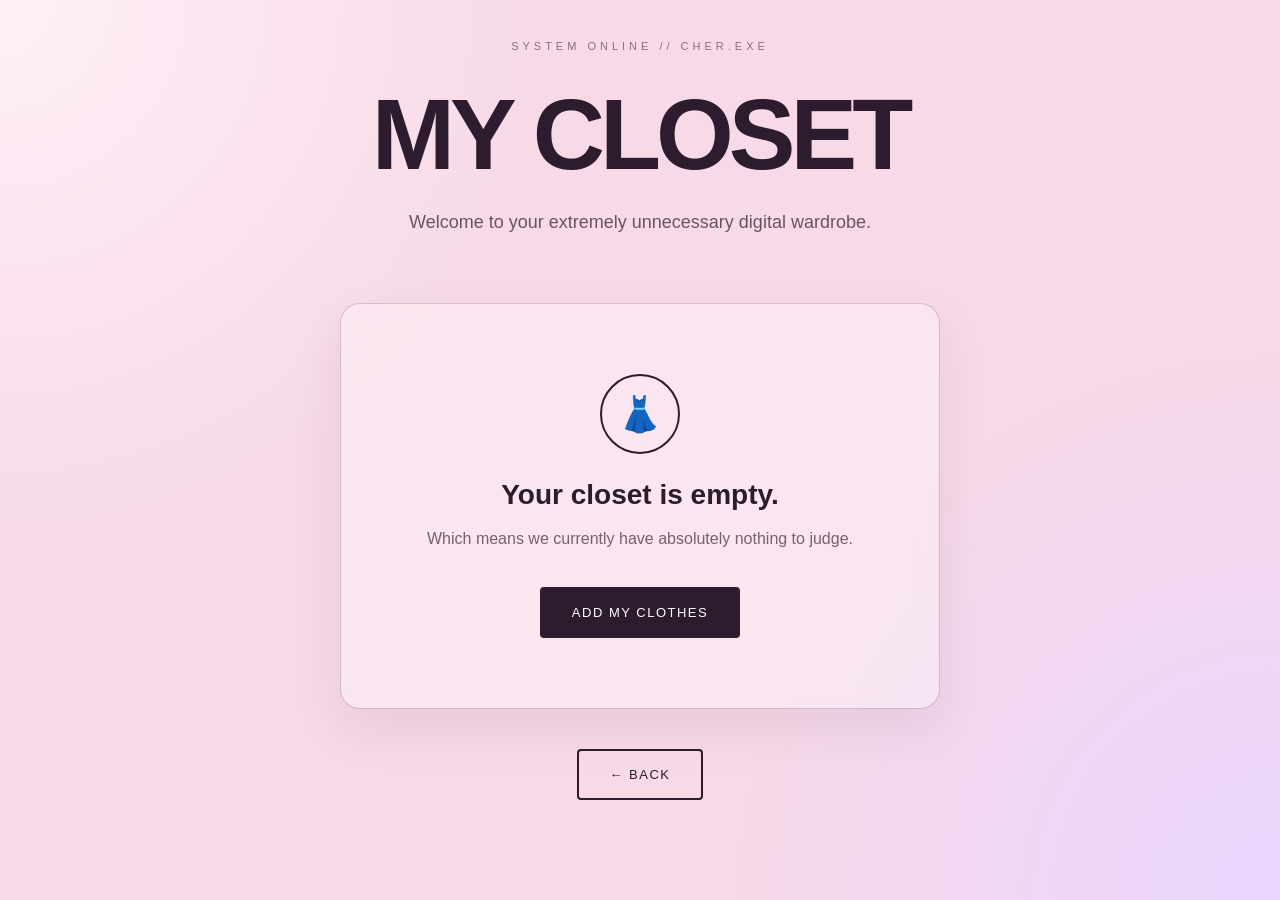
==== closet.html @ 3b0eb040 "updated the font size of the H1" ====
<!DOCTYPE html>
<html lang="en">
<head>
    <meta charset="UTF-8">
    <meta name="viewport" content="width=device-width, initial-scale=1.0">
    <title>CHER.EXE — My Closet</title>
    <link rel="stylesheet" href="style.css">
</head>
<body>
    <main class="closet-page">
        <p class="system-status">SYSTEM ONLINE // CHER.EXE</p>
        
        <h1>MY CLOSET</h1>
        
        <p class="closet-intro">
            Welcome to your extremely unnecessary digital wardrobe.
        </p>

        <div class="empty-closet">
            <div class="hanger">👗</div>
            <h2>Your closet is empty.</h2>
            <p>Which means we currently have absolutely nothing to judge.</p>
            <button onclick="addClothes()">ADD MY CLOTHES</button>
        </div>

        <button class="back-button" onclick="goBack()">← BACK</button>
    </main>

    <script src="script.js"></script>
</body>
</html>
---- style.css ----
* {
    box-sizing: border-box;
    margin: 0;
    padding: 0;
}

body {
    min-height: 100vh;
    background: 
        radial-gradient(circle at top left, #fff0f7, transparent 35%),
        radial-gradient(circle at bottom right, #e9d5ff, transparent 35%),
        #f7d9e8;
    color: #2d1b2e;
    font-family: Arial, sans-serif;
}

/* LANDING PAGE */

.hero {
    min-height: 100vh;
    display: flex;
    flex-direction: column;
    justify-content: center;
    align-items: center;
    text-align: center;
    padding: 40px;
}

.system-status {
    font-size: 11px;
    letter-spacing: 4px;
    opacity: 0.55;
    margin-bottom: 25px;
}

.hero h1 {
    font-size: clamp(70px, 15vw, 160px);
    letter-spacing: -9px;
    line-height: 0.85;
    animation: appear 1s ease;
}

.hero h1 span {
    font-weight: 300;
}

.tagline {
    margin-top: 35px;
    font-size: 20px;
    line-height: 1.6;
    opacity: 0.8;
}

button {
    margin-top: 35px;
    padding: 16px 30px;
    border: 2px solid #2d1b2e;
    border-radius: 4px;
    background: #2d1b2e;
    color: white;
    font-size: 13px;
    letter-spacing: 1.5px;
    cursor: pointer;
    transition: all 0.25s ease;
}

button:hover {
    transform: translateY(-4px);
    box-shadow: 0 10px 25px rgba(45, 27, 46, 0.2);
}

.quote {
    margin-top: 25px;
    font-style: italic;
    opacity: 0.5;
}

/* CLOSET PAGE */

.closet-page {
    min-height: 100vh;
    padding: 40px 8%;
    text-align: center;
}

.closet-page h1 {
    font-size: clamp(50px, 10vw, 100px);
    letter-spacing: -5px;
    margin-top: 20px;
}

.closet-intro {
    margin-top: 20px;
    font-size: 18px;
    opacity: 0.7;
}

.empty-closet {
    max-width: 600px;
    margin: 70px auto 30px;
    padding: 70px 30px;
    border: 1px solid rgba(45, 27, 46, 0.2);
    border-radius: 20px;
    background: rgba(255, 255, 255, 0.35);
    backdrop-filter: blur(10px);
    box-shadow: 0 20px 50px rgba(45, 27, 46, 0.08);
}

.hanger {
    width: 80px;
    height: 80px;
    margin: 0 auto 25px;
    display: flex;
    justify-content: center;
    align-items: center;
    border: 2px solid #2d1b2e;
    border-radius: 50%;
    font-size: 35px;
}

.empty-closet h2 {
    font-size: 28px;
    margin-bottom: 15px;
}

.empty-closet p {
    line-height: 1.6;
    opacity: 0.65;
}

.back-button {
    background: transparent;
    color: #2d1b2e;
    margin-top: 10px;
}

/* ANIMATION */

@keyframes appear {
    from {
        opacity: 0;
        transform: translateY(20px);
    }
    to {
        opacity: 1;
        transform: translateY(0);
    }
}

/* MOBILE */

@media (max-width: 600px) {
    .hero {
        padding: 25px;
    }
    .hero h1 {
        letter-spacing: -5px;
    }
    .tagline {
        font-size: 17px;
    }
    .closet-page {
        padding: 40px 20px;
    }
    .empty-closet {
        margin-top: 45px;
        padding: 50px 20px;
    }
}
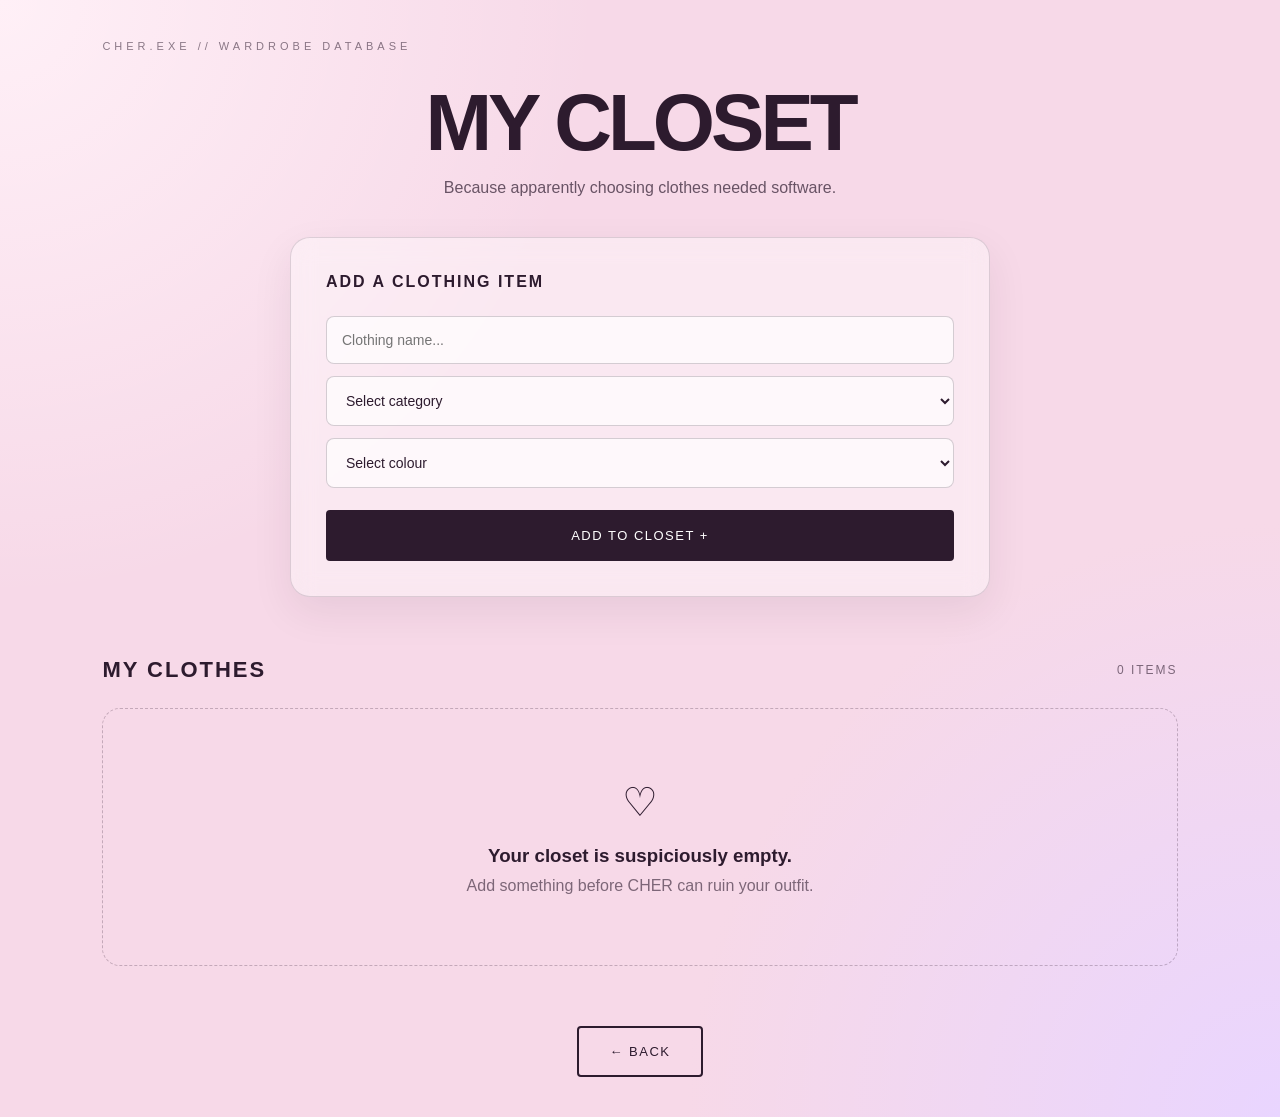
==== commit 754d331e: "Build CHER.EXE v0.3 digital wardrobe and localStorage management" ====
--- a/closet.html
+++ b/closet.html
@@ -1,31 +1,157 @@
 <!DOCTYPE html>
 <html lang="en">
+
 <head>
     <meta charset="UTF-8">
     <meta name="viewport" content="width=device-width, initial-scale=1.0">
+
     <title>CHER.EXE — My Closet</title>
+
     <link rel="stylesheet" href="style.css">
 </head>
+
 <body>
+
     <main class="closet-page">
-        <p class="system-status">SYSTEM ONLINE // CHER.EXE</p>
-        
-        <h1>MY CLOSET</h1>
-        
-        <p class="closet-intro">
-            Welcome to your extremely unnecessary digital wardrobe.
+
+        <p class="system-status">
+            CHER.EXE // WARDROBE DATABASE
         </p>
 
-        <div class="empty-closet">
-            <div class="hanger">👗</div>
-            <h2>Your closet is empty.</h2>
-            <p>Which means we currently have absolutely nothing to judge.</p>
-            <button onclick="addClothes()">ADD MY CLOTHES</button>
-        </div>
+        <h1>MY CLOSET</h1>
 
-        <button class="back-button" onclick="goBack()">← BACK</button>
+        <p class="closet-intro">
+            Because apparently choosing clothes needed software.
+        </p>
+
+
+        <section class="wardrobe-form">
+
+            <h2>ADD A CLOTHING ITEM</h2>
+
+            <input
+                type="text"
+                id="clothingName"
+                placeholder="Clothing name..."
+            >
+
+            <select id="clothingCategory">
+
+                <option value="">
+                    Select category
+                </option>
+
+                <option value="Top">
+                    Top
+                </option>
+
+                <option value="Bottom">
+                    Bottom
+                </option>
+
+                <option value="Dress">
+                    Dress
+                </option>
+
+                <option value="Outerwear">
+                    Outerwear
+                </option>
+
+                <option value="Shoes">
+                    Shoes
+                </option>
+
+                <option value="Accessory">
+                    Accessory
+                </option>
+
+            </select>
+
+
+            <select id="clothingColor">
+
+                <option value="">
+                    Select colour
+                </option>
+
+                <option value="Black">
+                    Black
+                </option>
+
+                <option value="White">
+                    White
+                </option>
+
+                <option value="Pink">
+                    Pink
+                </option>
+
+                <option value="Blue">
+                    Blue
+                </option>
+
+                <option value="Red">
+                    Red
+                </option>
+
+                <option value="Green">
+                    Green
+                </option>
+
+                <option value="Yellow">
+                    Yellow
+                </option>
+
+                <option value="Brown">
+                    Brown
+                </option>
+
+                <option value="Other">
+                    Other
+                </option>
+
+            </select>
+
+
+            <button onclick="addClothing()">
+                ADD TO CLOSET +
+            </button>
+
+        </section>
+
+
+        <section class="wardrobe-section">
+
+            <div class="wardrobe-header">
+
+                <h2>MY CLOTHES</h2>
+
+                <span id="itemCount">
+                    0 ITEMS
+                </span>
+
+            </div>
+
+
+            <div id="clothingGrid" class="clothing-grid">
+
+                </div>
+
+        </section>
+
+
+        <button
+            class="back-button"
+            onclick="goBack()"
+        >
+            ← BACK
+        </button>
+
     </main>
 
+
     <script src="script.js"></script>
+
 </body>
+
 </html>
--- a/style.css
+++ b/style.css
@@ -75,63 +75,204 @@
     opacity: 0.5;
 }
 
-/* CLOSET PAGE */
+/* CLOSET PAGE LAYOUT */
 
 .closet-page {
     min-height: 100vh;
     padding: 40px 8%;
+}
+
+.closet-page h1 {
+    font-size: clamp(40px, 8vw, 80px);
+    letter-spacing: -4px;
     text-align: center;
 }
 
-.closet-page h1 {
-    font-size: clamp(50px, 10vw, 100px);
-    letter-spacing: -5px;
-    margin-top: 20px;
-}
-
 .closet-intro {
-    margin-top: 20px;
-    font-size: 18px;
+    text-align: center;
+    margin-top: 10px;
+    font-size: 16px;
     opacity: 0.7;
 }
 
-.empty-closet {
-    max-width: 600px;
-    margin: 70px auto 30px;
-    padding: 70px 30px;
+/* WARDROBE FORM */
+
+.wardrobe-form {
+    max-width: 700px;
+    margin: 40px auto;
+    padding: 35px;
+    border-radius: 20px;
+    background: rgba(255, 255, 255, 0.4);
+    border: 1px solid rgba(45, 27, 46, 0.15);
+    backdrop-filter: blur(12px);
+    box-shadow: 0 15px 40px rgba(45, 27, 46, 0.08);
+}
+
+.wardrobe-form h2 {
+    font-size: 16px;
+    letter-spacing: 2px;
+    margin-bottom: 25px;
+}
+
+.wardrobe-form input,
+.wardrobe-form select {
+    width: 100%;
+    padding: 15px;
+    margin-bottom: 12px;
     border: 1px solid rgba(45, 27, 46, 0.2);
-    border-radius: 20px;
-    background: rgba(255, 255, 255, 0.35);
+    border-radius: 8px;
+    background: rgba(255, 255, 255, 0.7);
+    color: #2d1b2e;
+    font-size: 14px;
+    outline: none;
+}
+
+.wardrobe-form input:focus,
+.wardrobe-form select:focus {
+    border-color: #2d1b2e;
+}
+
+.wardrobe-form button {
+    margin-top: 10px;
+    width: 100%;
+}
+
+/* WARDROBE SECTION */
+
+.wardrobe-section {
+    max-width: 1100px;
+    margin: 60px auto;
+}
+
+.wardrobe-header {
+    display: flex;
+    justify-content: space-between;
+    align-items: center;
+    margin-bottom: 25px;
+}
+
+.wardrobe-header h2 {
+    font-size: 22px;
+    letter-spacing: 2px;
+}
+
+.wardrobe-header span {
+    font-size: 12px;
+    letter-spacing: 2px;
+    opacity: 0.6;
+}
+
+/* CLOTHING GRID */
+
+.clothing-grid {
+    display: grid;
+    grid-template-columns: repeat(auto-fit, minmax(220px, 1fr));
+    gap: 20px;
+}
+
+/* CLOTHING CARD */
+
+.clothing-card {
+    position: relative;
+    min-height: 220px;
+    padding: 25px;
+    border-radius: 18px;
+    background: rgba(255, 255, 255, 0.45);
+    border: 1px solid rgba(45, 27, 46, 0.15);
     backdrop-filter: blur(10px);
-    box-shadow: 0 20px 50px rgba(45, 27, 46, 0.08);
-}
-
-.hanger {
-    width: 80px;
-    height: 80px;
-    margin: 0 auto 25px;
+    display: flex;
+    flex-direction: column;
+    justify-content: space-between;
+    transition: 0.25s ease;
+}
+
+.clothing-card:hover {
+    transform: translateY(-6px);
+    box-shadow: 0 15px 35px rgba(45, 27, 46, 0.12);
+}
+
+.clothing-icon {
+    width: 50px;
+    height: 50px;
+    border-radius: 50%;
+    border: 2px solid #2d1b2e;
     display: flex;
     justify-content: center;
     align-items: center;
-    border: 2px solid #2d1b2e;
-    border-radius: 50%;
-    font-size: 35px;
-}
-
-.empty-closet h2 {
-    font-size: 28px;
+    font-size: 20px;
     margin-bottom: 15px;
 }
 
-.empty-closet p {
-    line-height: 1.6;
-    opacity: 0.65;
+.clothing-info h3 {
+    font-size: 20px;
+    margin-bottom: 6px;
+}
+
+.clothing-info p {
+    font-size: 13px;
+    opacity: 0.6;
+    margin-bottom: 6px;
+}
+
+.clothing-info span {
+    font-size: 11px;
+    letter-spacing: 2px;
+    text-transform: uppercase;
+    opacity: 0.6;
+}
+
+/* DELETE BUTTON */
+
+.delete-button {
+    position: absolute;
+    top: 15px;
+    right: 15px;
+    width: 32px;
+    height: 32px;
+    padding: 0;
+    margin: 0;
+    border: none;
+    background: transparent;
+    color: #2d1b2e;
+    font-size: 24px;
+    cursor: pointer;
+}
+
+.delete-button:hover {
+    transform: none;
+    box-shadow: none;
+    color: #d63384;
+}
+
+/* EMPTY CLOSET */
+
+.empty-message {
+    grid-column: 1 / -1;
+    padding: 70px 20px;
+    text-align: center;
+    border-radius: 18px;
+    border: 1px dashed rgba(45, 27, 46, 0.25);
+}
+
+.empty-icon {
+    font-size: 40px;
+    margin-bottom: 20px;
+}
+
+.empty-message h3 {
+    margin-bottom: 10px;
+}
+
+.empty-message p {
+    opacity: 0.6;
 }
 
 .back-button {
     background: transparent;
     color: #2d1b2e;
-    margin-top: 10px;
+    border: 2px solid #2d1b2e;
+    display: block;
+    margin: 40px auto 0;
 }
 
 /* ANIMATION */
@@ -150,20 +291,15 @@
 /* MOBILE */
 
 @media (max-width: 600px) {
-    .hero {
+    .wardrobe-form {
         padding: 25px;
     }
-    .hero h1 {
-        letter-spacing: -5px;
-    }
-    .tagline {
-        font-size: 17px;
-    }
-    .closet-page {
-        padding: 40px 20px;
-    }
-    .empty-closet {
-        margin-top: 45px;
-        padding: 50px 20px;
+    .wardrobe-header {
+        align-items: flex-start;
+        gap: 10px;
+        flex-direction: column;
+    }
+    .clothing-grid {
+        grid-template-columns: 1fr;
     }
 }
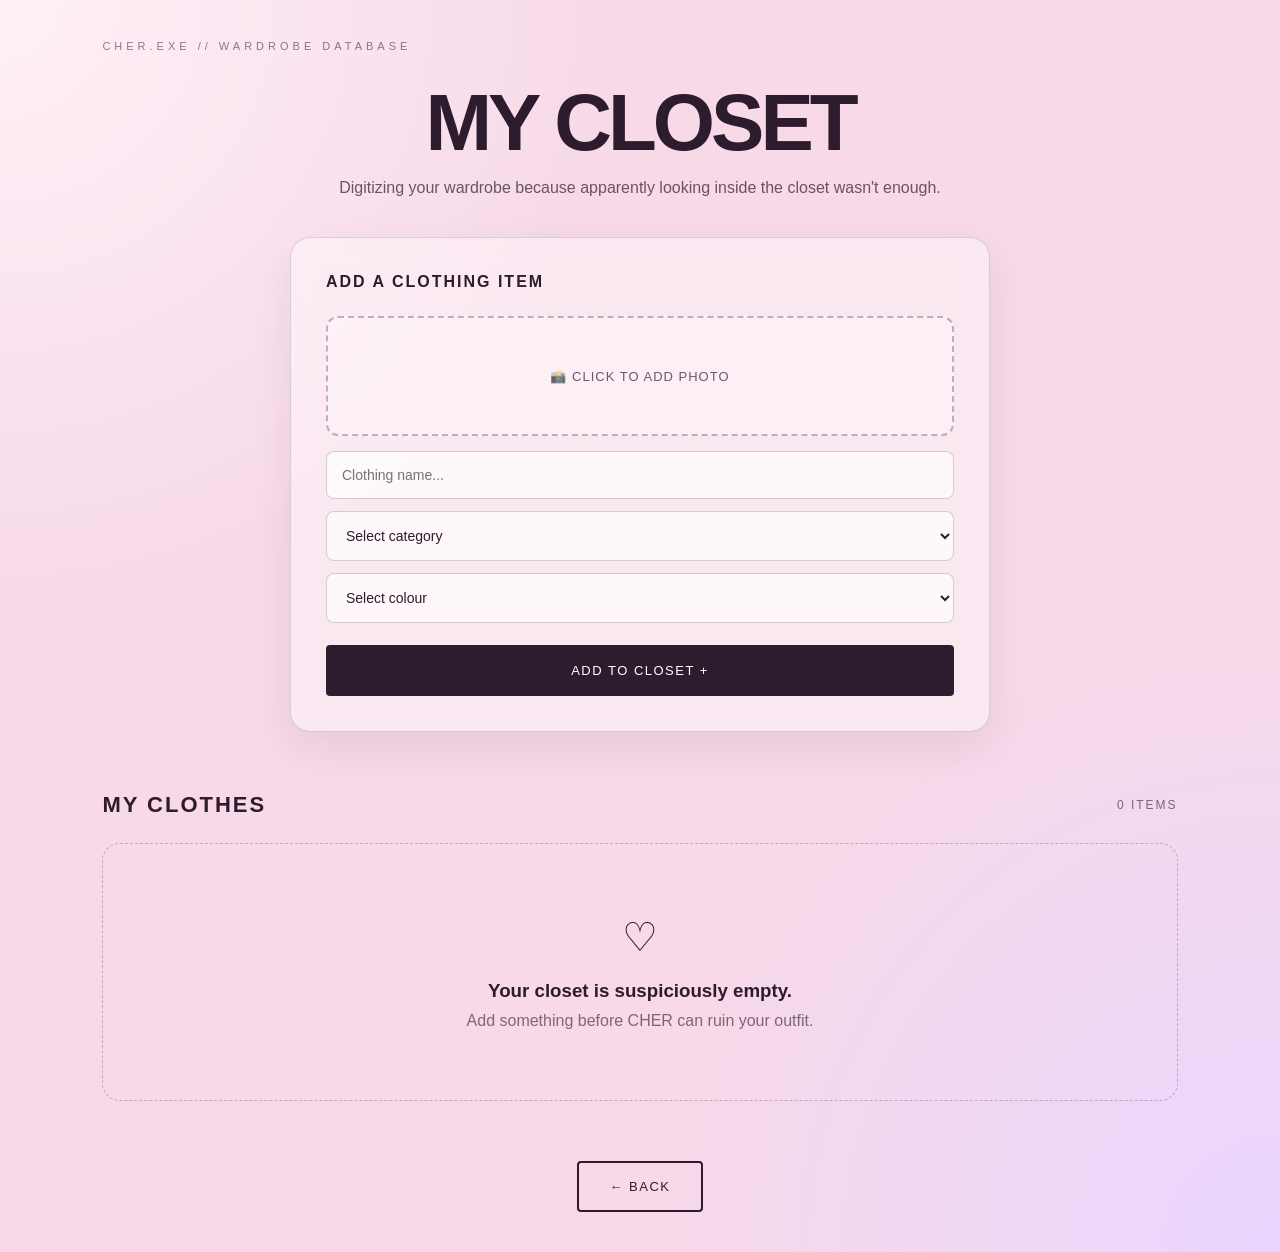
==== commit 0418c2e1: "Build CHER.EXE v0.4 wardrobe image upload and preview workflow" ====
--- a/closet.html
+++ b/closet.html
@@ -4,9 +4,7 @@
 <head>
     <meta charset="UTF-8">
     <meta name="viewport" content="width=device-width, initial-scale=1.0">
-
     <title>CHER.EXE — My Closet</title>
-
     <link rel="stylesheet" href="style.css">
 </head>
 
@@ -21,97 +19,54 @@
         <h1>MY CLOSET</h1>
 
         <p class="closet-intro">
-            Because apparently choosing clothes needed software.
+            Digitizing your wardrobe because apparently looking inside the closet wasn't enough.
         </p>
-
 
         <section class="wardrobe-form">
 
             <h2>ADD A CLOTHING ITEM</h2>
 
-            <input
-                type="text"
-                id="clothingName"
+            <label class="upload-box">
+                <span id="uploadText">📸 CLICK TO ADD PHOTO</span>
+                <input 
+                    type="file" 
+                    id="clothingImage" 
+                    accept="image/*" 
+                    onchange="previewImage()"
+                >
+            </label>
+
+            <div id="imagePreview" class="image-preview"></div>
+
+            <input 
+                type="text" 
+                id="clothingName" 
                 placeholder="Clothing name..."
             >
 
             <select id="clothingCategory">
-
-                <option value="">
-                    Select category
-                </option>
-
-                <option value="Top">
-                    Top
-                </option>
-
-                <option value="Bottom">
-                    Bottom
-                </option>
-
-                <option value="Dress">
-                    Dress
-                </option>
-
-                <option value="Outerwear">
-                    Outerwear
-                </option>
-
-                <option value="Shoes">
-                    Shoes
-                </option>
-
-                <option value="Accessory">
-                    Accessory
-                </option>
-
+                <option value="">Select category</option>
+                <option value="Top">Top</option>
+                <option value="Bottom">Bottom</option>
+                <option value="Dress">Dress</option>
+                <option value="Outerwear">Outerwear</option>
+                <option value="Shoes">Shoes</option>
+                <option value="Accessory">Accessory</option>
             </select>
 
-
             <select id="clothingColor">
-
-                <option value="">
-                    Select colour
-                </option>
-
-                <option value="Black">
-                    Black
-                </option>
-
-                <option value="White">
-                    White
-                </option>
-
-                <option value="Pink">
-                    Pink
-                </option>
-
-                <option value="Blue">
-                    Blue
-                </option>
-
-                <option value="Red">
-                    Red
-                </option>
-
-                <option value="Green">
-                    Green
-                </option>
-
-                <option value="Yellow">
-                    Yellow
-                </option>
-
-                <option value="Brown">
-                    Brown
-                </option>
-
-                <option value="Other">
-                    Other
-                </option>
-
+                <option value="">Select colour</option>
+                <option value="Black">Black</option>
+                <option value="White">White</option>
+                <option value="Pink">Pink</option>
+                <option value="Blue">Blue</option>
+                <option value="Red">Red</option>
+                <option value="Green">Green</option>
+                <option value="Yellow">Yellow</option>
+                <option value="Brown">Brown</option>
+                <option value="Purple">Purple</option>
+                <option value="Other">Other</option>
             </select>
-
 
             <button onclick="addClothing()">
                 ADD TO CLOSET +
@@ -119,36 +74,22 @@
 
         </section>
 
-
         <section class="wardrobe-section">
 
             <div class="wardrobe-header">
-
                 <h2>MY CLOTHES</h2>
-
-                <span id="itemCount">
-                    0 ITEMS
-                </span>
-
+                <span id="itemCount">0 ITEMS</span>
             </div>
 
-
-            <div id="clothingGrid" class="clothing-grid">
-
-                </div>
+            <div id="clothingGrid" class="clothing-grid"></div>
 
         </section>
 
-
-        <button
-            class="back-button"
-            onclick="goBack()"
-        >
+        <button class="back-button" onclick="goBack()">
             ← BACK
         </button>
 
     </main>
-
 
     <script src="script.js"></script>
 
--- a/style.css
+++ b/style.css
@@ -302,4 +302,58 @@
     .clothing-grid {
         grid-template-columns: 1fr;
     }
+}
+
+/* ================================= */
+/* IMAGE UPLOAD & PREVIEW STYLES     */
+/* ================================= */
+
+.upload-box {
+    display: flex;
+    justify-content: center;
+    align-items: center;
+    width: 100%;
+    min-height: 120px;
+    margin-bottom: 15px;
+    border: 2px dashed rgba(45, 27, 46, 0.3);
+    border-radius: 12px;
+    background: rgba(255, 255, 255, 0.3);
+    cursor: pointer;
+    transition: 0.2s ease;
+}
+
+.upload-box:hover {
+    border-color: #2d1b2e;
+    background: rgba(255, 255, 255, 0.5);
+}
+
+.upload-box span {
+    font-size: 13px;
+    letter-spacing: 1px;
+    opacity: 0.7;
+}
+
+.upload-box input {
+    display: none;
+}
+
+.image-preview {
+    width: 100%;
+    margin-bottom: 15px;
+}
+
+.image-preview img {
+    width: 160px;
+    height: 160px;
+    object-fit: cover;
+    border-radius: 12px;
+    border: 1px solid rgba(45, 27, 46, 0.2);
+}
+
+.clothing-image {
+    width: 100%;
+    height: 220px;
+    object-fit: cover;
+    border-radius: 12px;
+    margin-bottom: 20px;
 }
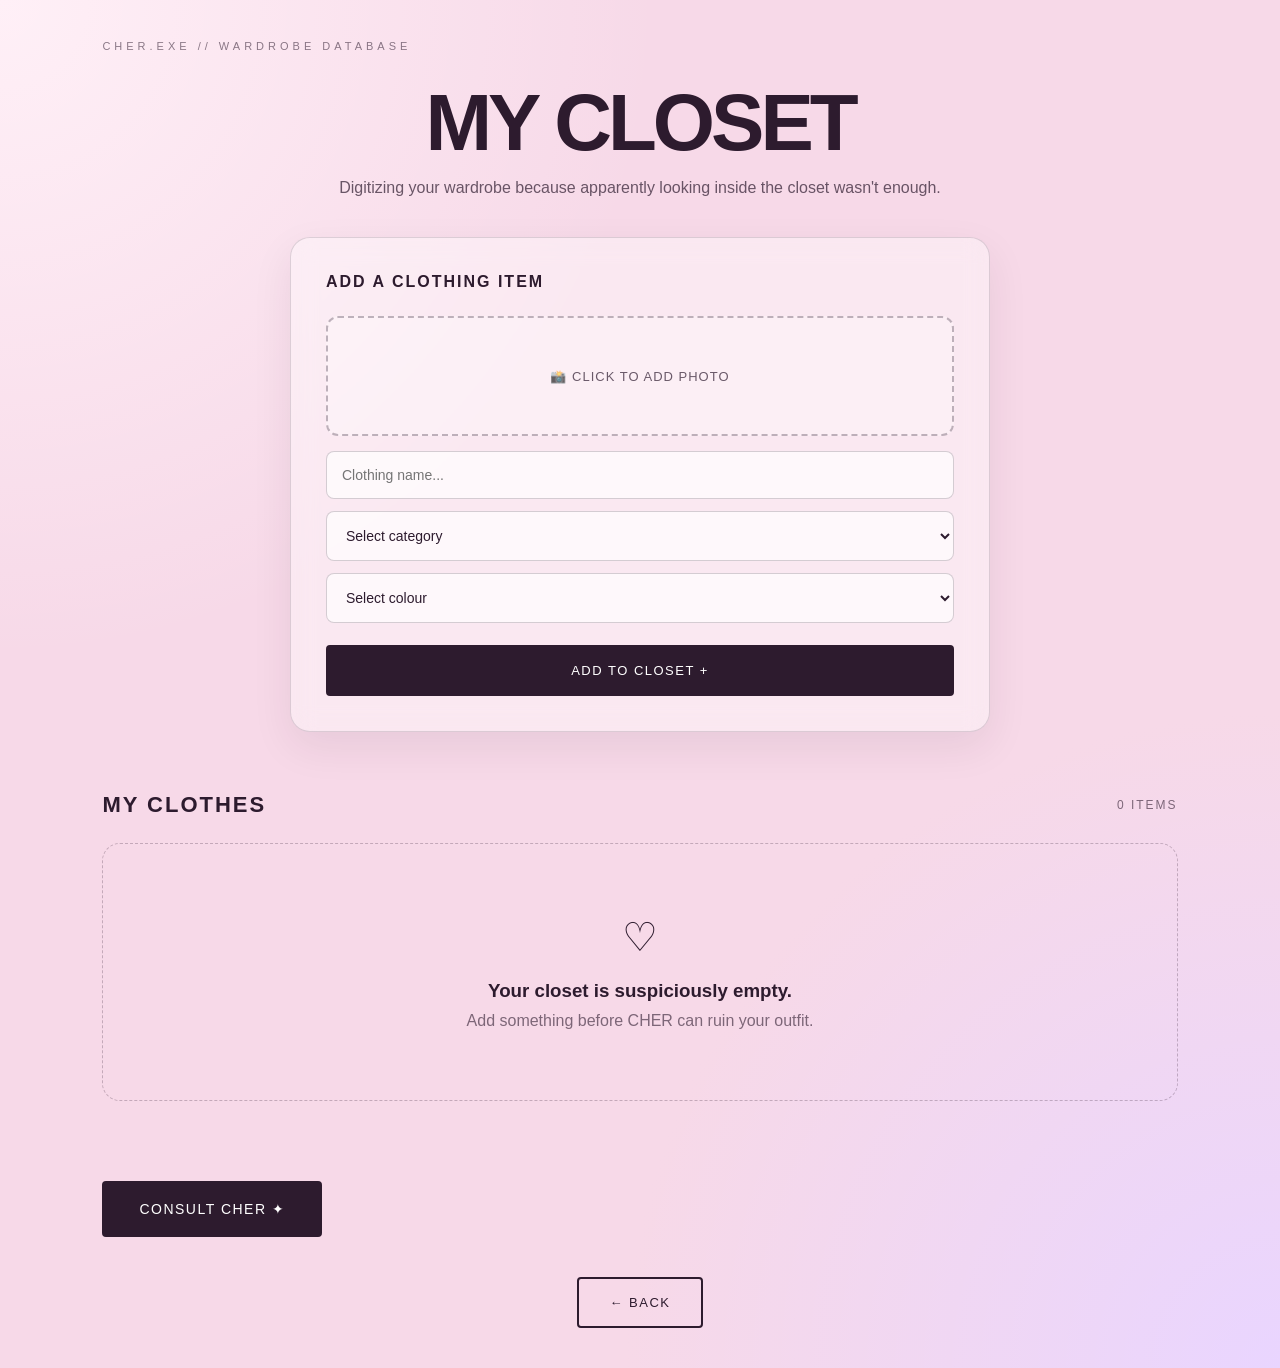
==== commit 12d3cb88: "Build CHER.EXE v0.5 consultation questionnaire and option selection logic" ====
--- a/closet.html
+++ b/closet.html
@@ -85,6 +85,10 @@
 
         </section>
 
+        <button class="consult-button" onclick="startConsultation()">
+    CONSULT CHER ✦
+</button>
+
         <button class="back-button" onclick="goBack()">
             ← BACK
         </button>
--- a/style.css
+++ b/style.css
@@ -356,4 +356,111 @@
     object-fit: cover;
     border-radius: 12px;
     margin-bottom: 20px;
+}
+
+/* ================================= */
+/* CONSULTATION                      */
+/* ================================= */
+
+.consult-page {
+    min-height: 100vh;
+    max-width: 900px;
+    margin: auto;
+    padding: 60px 25px;
+    text-align: center;
+}
+
+.consult-page h1 {
+    font-size: clamp(55px, 10vw, 100px);
+    letter-spacing: -5px;
+    margin-top: 20px;
+}
+
+.consult-intro {
+    margin-top: 20px;
+    font-size: 18px;
+    opacity: 0.65;
+}
+
+/* QUESTION */
+.question-card {
+    margin-top: 35px;
+    padding: 30px;
+    text-align: left;
+    border-radius: 18px;
+    background: rgba(255, 255, 255, 0.4);
+    border: 1px solid rgba(45, 27, 46, 0.15);
+    backdrop-filter: blur(10px);
+}
+
+.question-number {
+    font-size: 11px;
+    letter-spacing: 3px;
+    opacity: 0.5;
+    margin-bottom: 10px;
+}
+
+.question-card h2 {
+    font-size: 24px;
+    margin-bottom: 22px;
+}
+
+/* OPTIONS */
+.option-grid {
+    display: grid;
+    grid-template-columns: repeat(2, 1fr);
+    gap: 12px;
+}
+
+.option {
+    width: 100%;
+    margin: 0;
+    padding: 18px;
+    background: rgba(255, 255, 255, 0.5);
+    color: #2d1b2e;
+    border: 1px solid rgba(45, 27, 46, 0.2);
+    cursor: pointer;
+}
+
+.option:hover {
+    transform: translateY(-2px);
+    box-shadow: none;
+}
+
+/* SELECTED */
+.option.selected {
+    background: #2d1b2e;
+    color: white;
+    transform: translateY(-2px);
+}
+
+/* ANALYZE */
+.analyze-button {
+    margin-top: 45px;
+    padding: 18px 40px;
+    font-size: 14px;
+}
+
+.consult-error {
+    margin-top: 15px;
+    min-height: 20px;
+    font-size: 13px;
+    color: #8b304f;
+}
+
+/* CONSULT BUTTON */
+.consult-button {
+    margin-top: 20px;
+    padding: 18px 35px;
+    font-size: 14px;
+}
+
+/* MOBILE */
+@media (max-width: 600px) {
+    .option-grid {
+        grid-template-columns: 1fr;
+    }
+    .question-card {
+        padding: 22px;
+    }
 }
